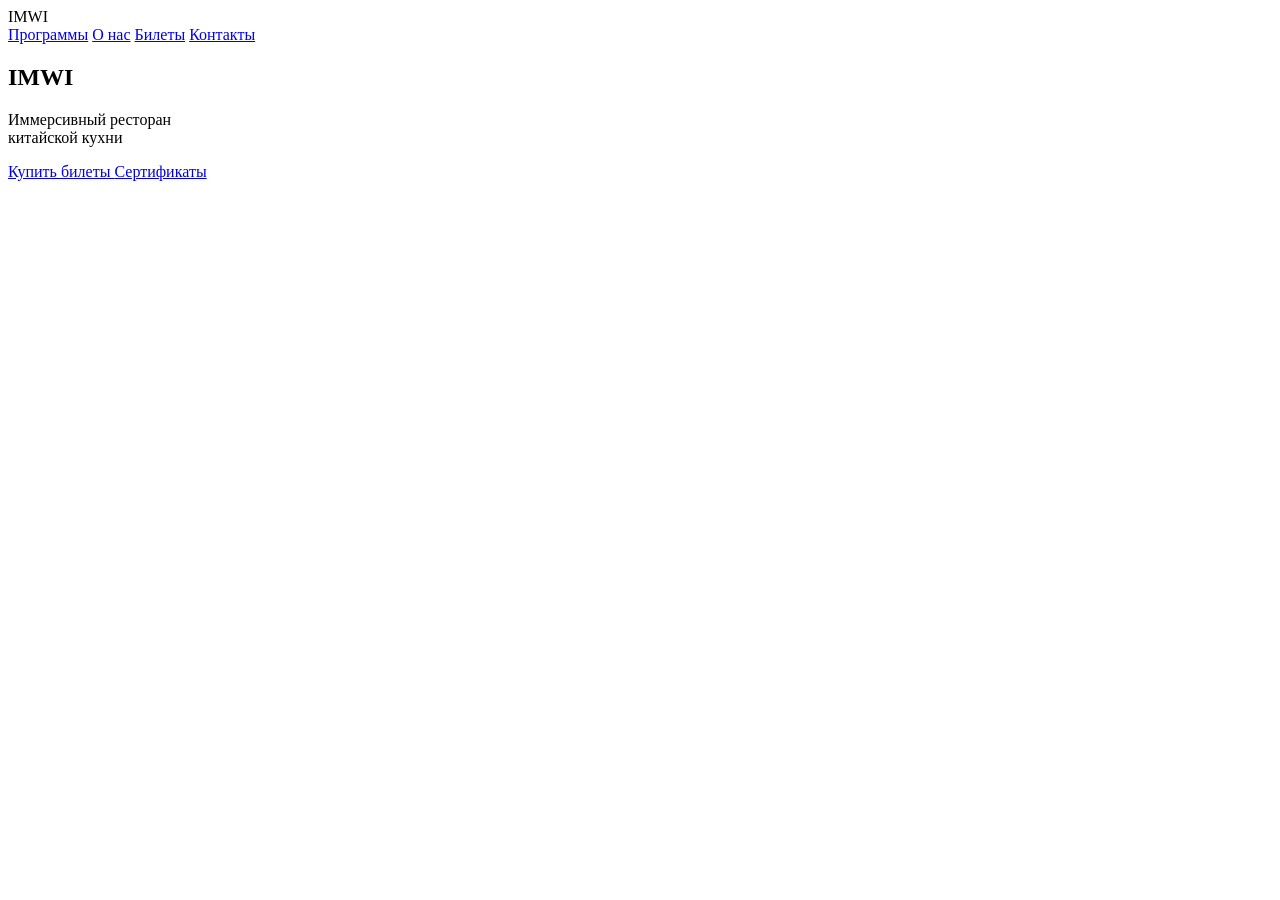
==== index.html @ c6cadc3c "Add files via upload" ====
<!DOCTYPE html>
<html lang="ru">
<head>
    <meta charset="UTF-8">
    <meta name="viewport" content="width=device-width, initial-scale=1.0">
    <title>IMWI</title>
    <link rel="stylesheet" href="style.css">
</head>
<body>

<header>
    <div class="container nav">
        <a class="logo">IMWI</a>

        <nav>
            <a href="#">Программы</a>
            <a href="#">О нас</a>
            <a href="#">Билеты</a>
            <a href="#">Контакты</a>
        </nav>
    </div>
</header>

<section class="hero">

    <div class="overlay"></div>

    <div class="hero-content">

        <h1>IMWI</h1>

        <p>
            Иммерсивный ресторан<br>
            китайской кухни
        </p>

        <div class="buttons">
            <a href="#" class="btn red">
                Купить билеты
            </a>

            <a href="#" class="btn">
                Сертификаты
            </a>
        </div>

    </div>

</section>

</body>
</html>
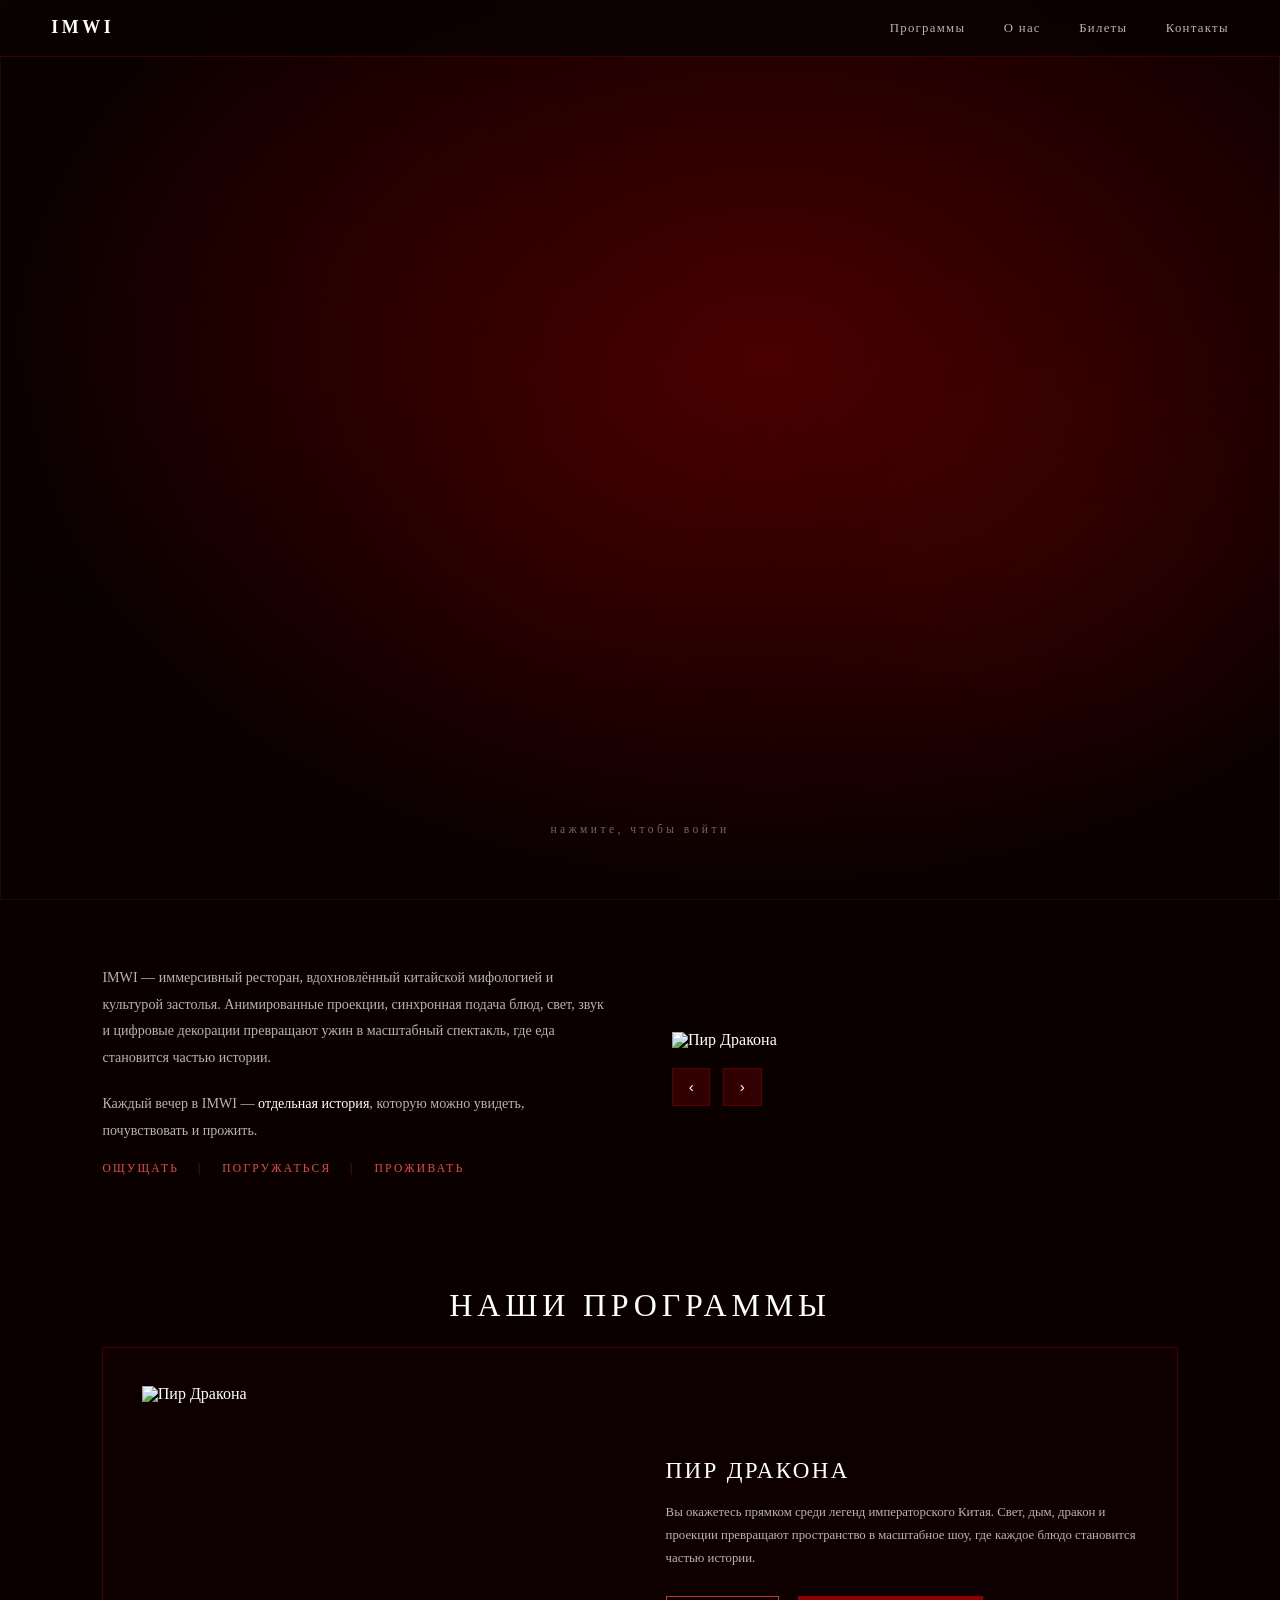
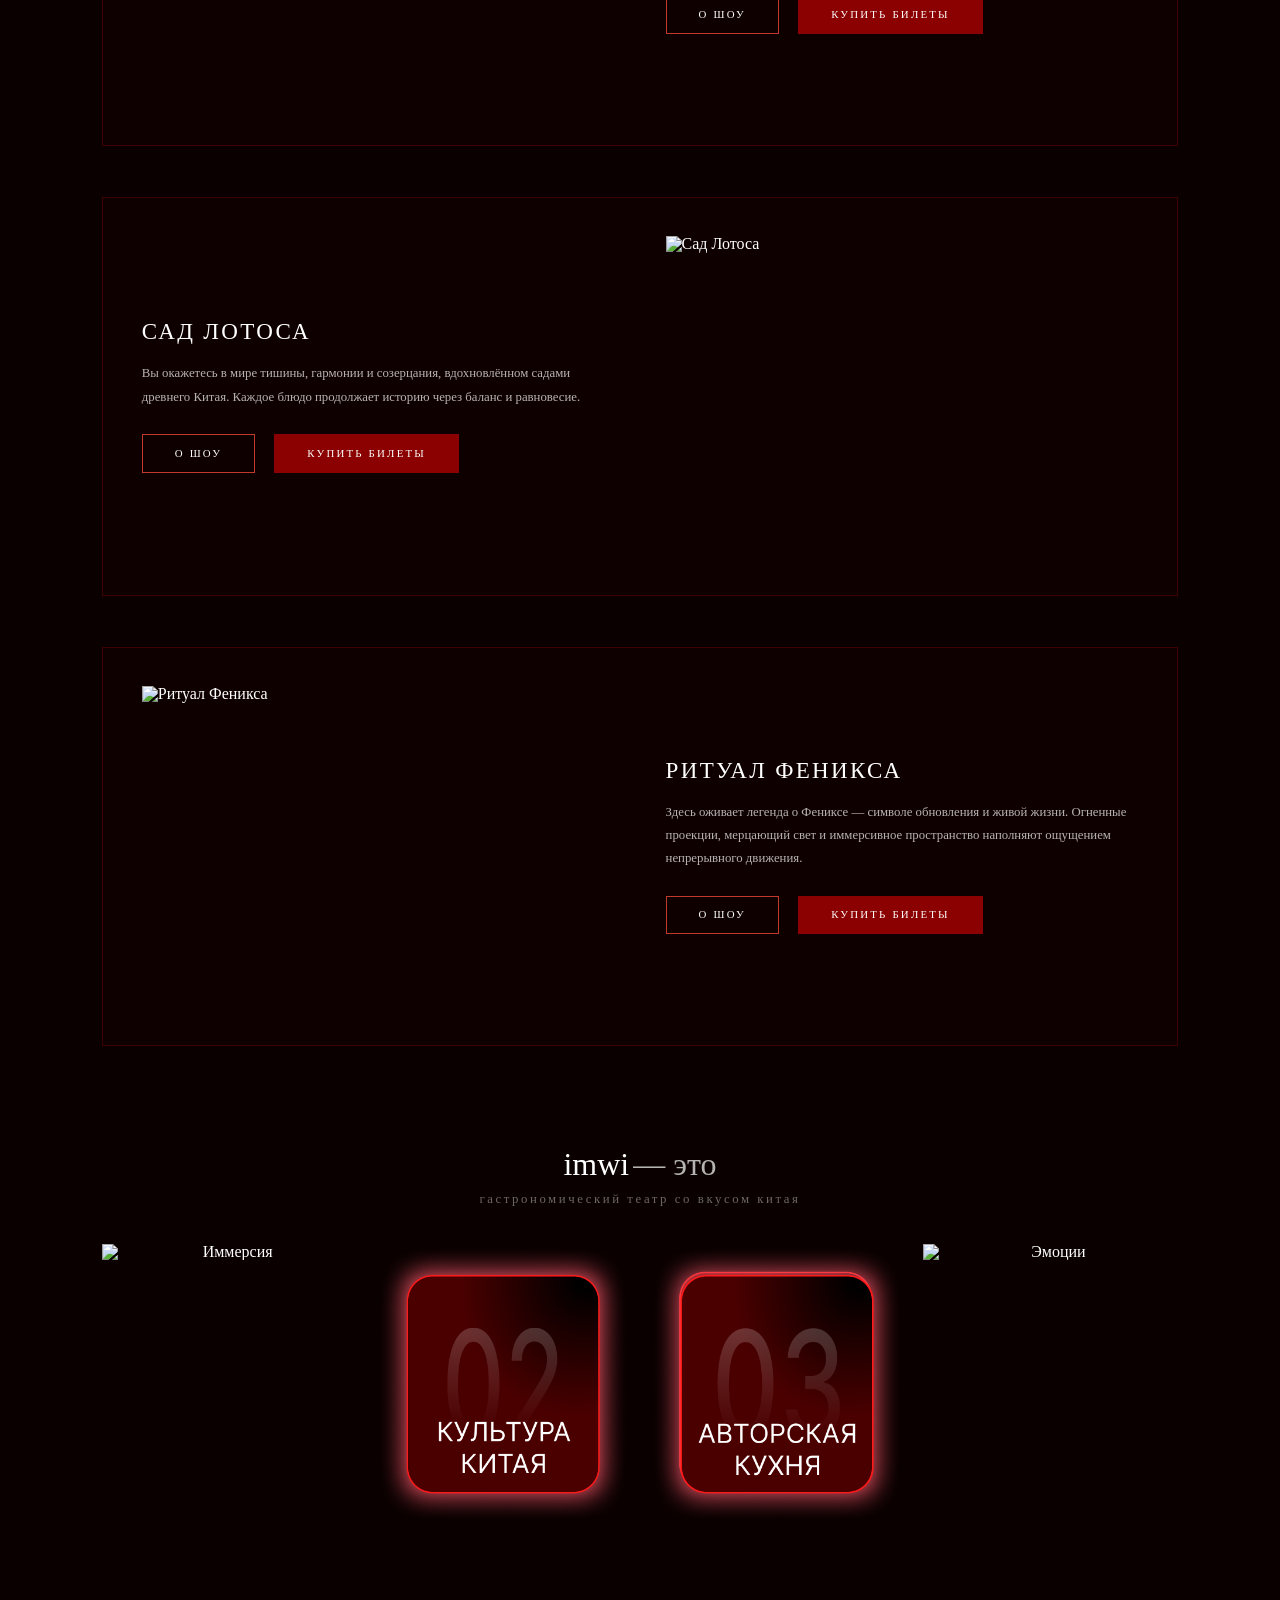
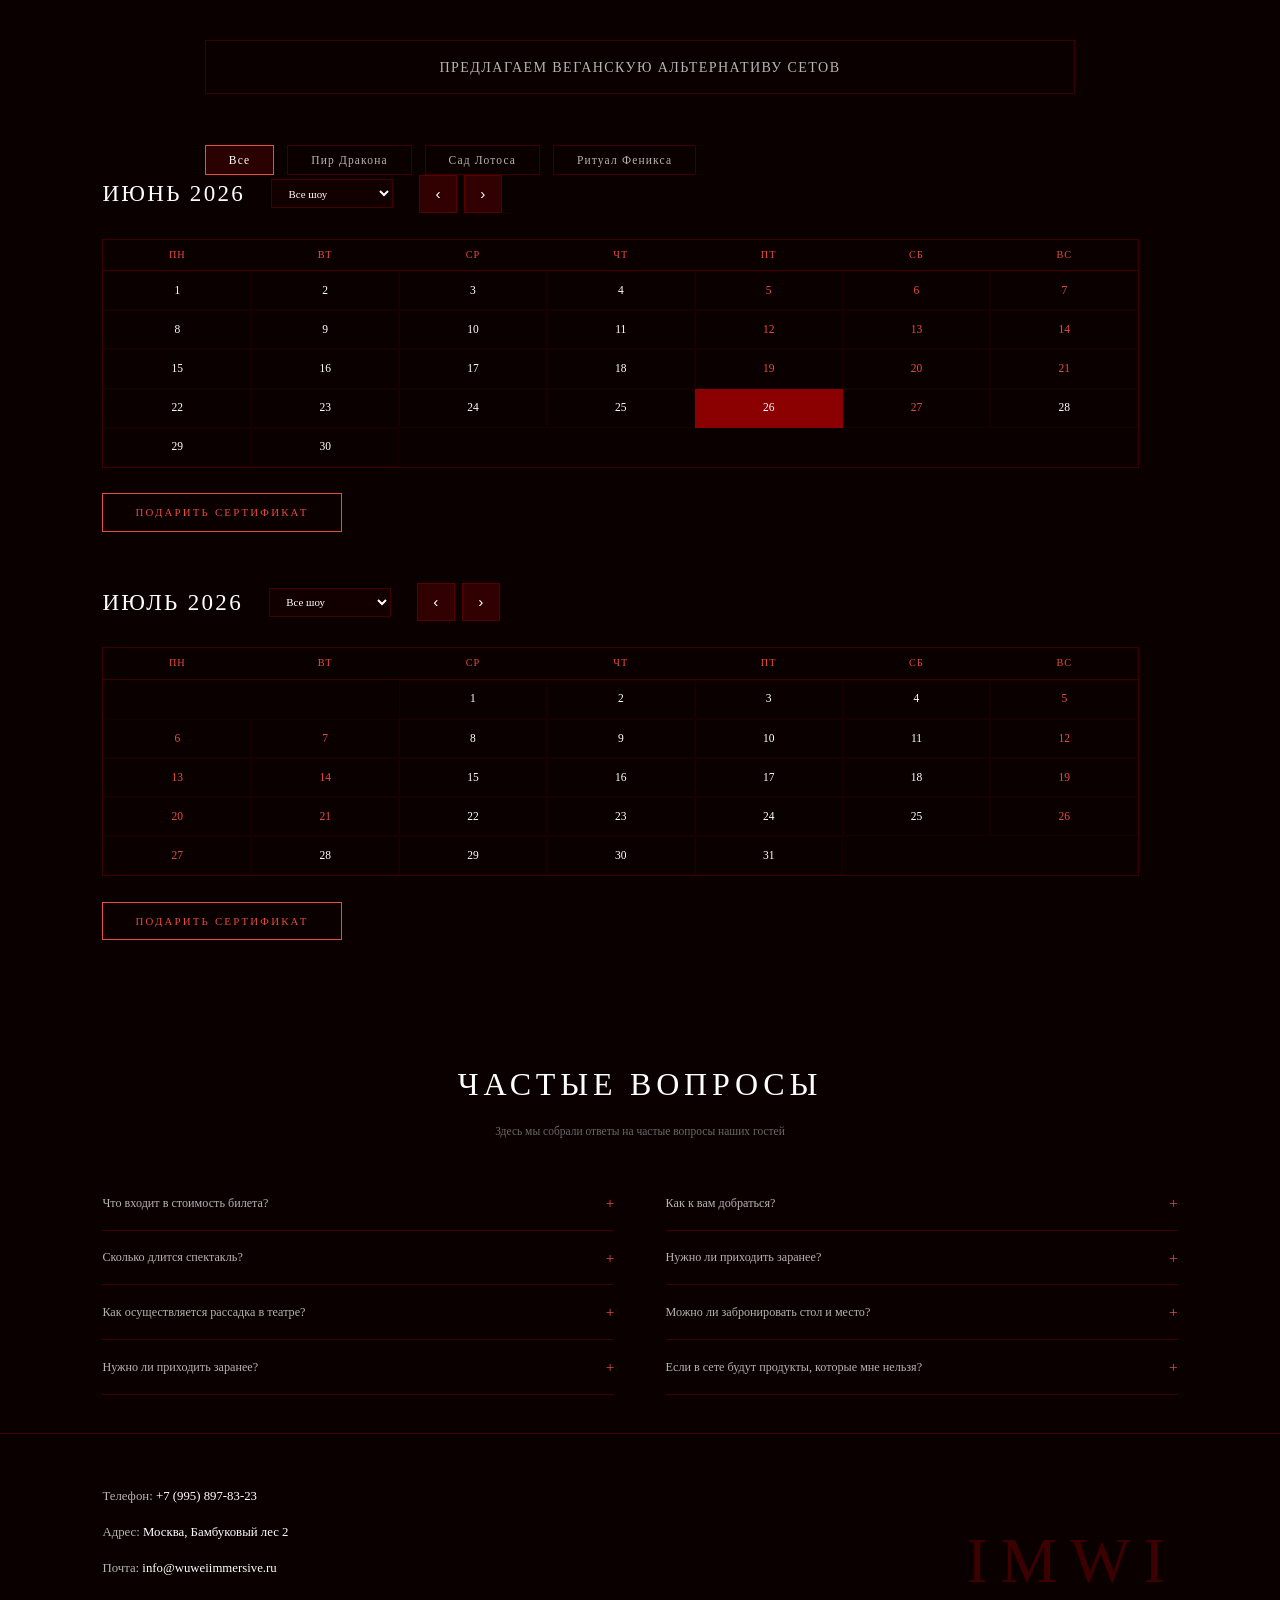
==== commit 9f409154: "Add files via upload" ====
--- a/index.html
+++ b/index.html
@@ -3,50 +3,195 @@
 <head>
     <meta charset="UTF-8">
     <meta name="viewport" content="width=device-width, initial-scale=1.0">
-    <title>IMWI</title>
-    <link rel="stylesheet" href="style.css">
+    <title>IMWI — Иммерсивный ресторан</title>
+    <link rel="stylesheet" href="./css/style.css">
+    <script src="./js/js.js" charset="UTF-8" defer></script>
 </head>
 <body>
 
-<header>
-    <div class="container nav">
-        <a class="logo">IMWI</a>
+<div class="bg-anim">
+    <div class="bg-blob"></div>
+    <div class="bg-blob"></div>
+    <div class="bg-blob"></div>
+</div>
+<div class="scroll-line" id="scrollLine"></div>
 
-        <nav>
-            <a href="#">Программы</a>
-            <a href="#">О нас</a>
-            <a href="#">Билеты</a>
-            <a href="#">Контакты</a>
-        </nav>
+<!-- NAV -->
+<nav>
+    <a class="nav-logo" href="index.html">IMWI</a>
+    <div class="nav-links">
+        <a href="index.html#programs">Программы</a>
+        <a href="home.html">О нас</a>
+        <a href="tickets.html">Билеты</a>
+        <a href="contacts.html">Контакты</a>
     </div>
-</header>
+</nav>
 
-<section class="hero">
+<!-- HERO — клик открывает контент -->
+<section class="hero" id="hero" onclick="revealHero()">
+    <img src="./img/hero-bg.png" class="hero-bg-img" alt="">
+    <div class="hero-bg-overlay"></div>
+    <div class="hero-content" id="heroContent">
+        <h1 class="hero-title">IMWI</h1>
+        <p class="hero-subtitle">Иммерсивный ресторан<br>китайской кухни</p>
+        <div class="hero-btns">
+            <a href="tickets.html" class="btn btn-filled" onclick="event.stopPropagation()">КУПИТЬ БИЛЕТЫ</a>
+        </div>
+    </div>
+    <span class="hero-hint" id="heroHint">нажмите, чтобы войти</span>
+</section>
 
-    <div class="overlay"></div>
+<!-- О РЕСТОРАНЕ -->
+<section class="about-rest fade-in" id="about-rest">
+    <div class="about-rest__text">
+        <p>IMWI — иммерсивный ресторан, вдохновлённый китайской мифологией и культурой застолья. Анимированные проекции, синхронная подача блюд, свет, звук и цифровые декорации превращают ужин в масштабный спектакль, где еда становится частью истории.</p>
+        <p>Каждый вечер в IMWI — <em>отдельная история</em>, которую можно увидеть, почувствовать и прожить.</p>
+        <div class="about-rest__links">
+            <span>ОЩУЩАТЬ</span>
+            <span class="dot">|</span>
+            <span>ПОГРУЖАТЬСЯ</span>
+            <span class="dot">|</span>
+            <span>ПРОЖИВАТЬ</span>
+        </div>
+    </div>
+    <!-- Слайдер со стрелками -->
+    <div class="about-rest__slider">
+        <div class="slider-wrap" id="homeSlider">
+            <img src="./img/pir-hall.jpg" class="active" alt="Пир Дракона">
+            <img src="./img/lotus-hall.jpg" alt="Сад Лотоса">
+            <img src="./img/fenix-hall.jpg" alt="Ритуал Феникса">
+        </div>
+        <div class="slider-arrows">
+            <button class="arrow-btn" onclick="slideImages('homeSlider',-1)">&#8249;</button>
+            <button class="arrow-btn" onclick="slideImages('homeSlider',1)">&#8250;</button>
+        </div>
+    </div>
+</section>
 
-    <div class="hero-content">
+<!-- НАШИ ПРОГРАММЫ -->
+<section id="programs">
+    <h2 class="sec-title fade-in">НАШИ ПРОГРАММЫ</h2>
 
-        <h1>IMWI</h1>
-
-        <p>
-            Иммерсивный ресторан<br>
-            китайской кухни
-        </p>
-
-        <div class="buttons">
-            <a href="#" class="btn red">
-                Купить билеты
-            </a>
-
-            <a href="#" class="btn">
-                Сертификаты
-            </a>
+    <!-- ПИР ДРАКОНА -->
+    <div class="program-row fade-in">
+        <img src="./img/pir-hall.jpg" alt="Пир Дракона">
+        <div class="program-row__info">
+            <h3>ПИР ДРАКОНА</h3>
+            <p>Вы окажетесь прямком среди легенд императорского Китая. Свет, дым, дракон и проекции превращают пространство в масштабное шоу, где каждое блюдо становится частью истории.</p>
+            <div class="program-row__btns">
+                <a href="pirdracona.html" class="btn">О ШОУ</a>
+                <a href="tickets.html" class="btn btn-filled">КУПИТЬ БИЛЕТЫ</a>
+            </div>
         </div>
-
     </div>
 
+    <!-- САД ЛОТОСА (реверс) -->
+    <div class="program-row program-row--reverse fade-in">
+        <img src="./img/lotus-hall.jpg" alt="Сад Лотоса">
+        <div class="program-row__info">
+            <h3>САД ЛОТОСА</h3>
+            <p>Вы окажетесь в мире тишины, гармонии и созерцания, вдохновлённом садами древнего Китая. Каждое блюдо продолжает историю через баланс и равновесие.</p>
+            <div class="program-row__btns">
+                <a href="lotos.html" class="btn">О ШОУ</a>
+                <a href="tickets.html" class="btn btn-filled">КУПИТЬ БИЛЕТЫ</a>
+            </div>
+        </div>
+    </div>
+
+    <!-- РИТУАЛ ФЕНИКСА -->
+    <div class="program-row fade-in">
+        <img src="./img/fenix-hall.jpg" alt="Ритуал Феникса">
+        <div class="program-row__info">
+            <h3>РИТУАЛ ФЕНИКСА</h3>
+            <p>Здесь оживает легенда о Фениксе — символе обновления и живой жизни. Огненные проекции, мерцающий свет и иммерсивное пространство наполняют ощущением непрерывного движения.</p>
+            <div class="program-row__btns">
+                <a href="phoenix.html" class="btn">О ШОУ</a>
+                <a href="tickets.html" class="btn btn-filled">КУПИТЬ БИЛЕТЫ</a>
+            </div>
+        </div>
+    </div>
 </section>
 
+<!-- IMWI — ЭТО (4 карточки) -->
+<section class="imwi-is fade-in">
+    <div class="imwi-is__head">
+        <span class="imwi-is__title">imwi</span>
+        <span class="imwi-is__dash"> — это</span>
+        <p class="imwi-is__sub">гастрономический театр со вкусом китая</p>
+    </div>
+    <div class="imwi-cards">
+        <div class="imwi-card fade-in"><img src="./img/rf1.png" alt="Иммерсия"></div>
+        <div class="imwi-card fade-in"><img src="./img/rf2.png" alt="Культура Китая"></div>
+        <div class="imwi-card fade-in"><img src="./img/rf3.png" alt="Авторская кухня"></div>
+        <div class="imwi-card fade-in"><img src="./img/rf4.png" alt="Эмоции"></div>
+    </div>
+</section>
+
+<!-- КАЛЕНДАРЬ (Июнь + Июль) -->
+<section class="calendar-section">
+    <div class="vegan-banner fade-in">ПРЕДЛАГАЕМ ВЕГАНСКУЮ АЛЬТЕРНАТИВУ СЕТОВ</div>
+
+    <!-- Фильтр шоу -->
+    <div class="show-filter fade-in">
+        <button class="sf-btn sf-btn--active" onclick="setShowFilter('all',this)">Все</button>
+        <button class="sf-btn" onclick="setShowFilter('pir',this)">Пир Дракона</button>
+        <button class="sf-btn" onclick="setShowFilter('lotus',this)">Сад Лотоса</button>
+        <button class="sf-btn" onclick="setShowFilter('fenix',this)">Ритуал Феникса</button>
+    </div>
+
+    <div id="cal-june" class="fade-in"></div>
+    <div id="cal-july" class="fade-in" style="margin-top:4vw"></div>
+</section>
+
+<!-- ЧАСТЫЕ ВОПРОСЫ -->
+<section class="faq-sect fade-in">
+    <h2 class="sec-title">ЧАСТЫЕ ВОПРОСЫ</h2>
+    <p class="faq-intro">Здесь мы собрали ответы на частые вопросы наших гостей</p>
+    <div class="faq-grid">
+        <div class="faq-item">
+            <div class="faq-q">Что входит в стоимость билета?<span>+</span></div>
+            <div class="faq-a">В стоимость входит полный гастрономический сет, иммерсивное шоу, пространство и атмосфера вечера. Напитки приобретаются дополнительно.</div>
+        </div>
+        <div class="faq-item">
+            <div class="faq-q">Как к вам добраться?<span>+</span></div>
+            <div class="faq-a">Мы находимся по адресу: Москва, Бамбуковый лес 2. Ближайшее метро в 5 минутах ходьбы.</div>
+        </div>
+        <div class="faq-item">
+            <div class="faq-q">Сколько длится спектакль?<span>+</span></div>
+            <div class="faq-a">Продолжительность вечера — около двух часов. Включает несколько актов с подачей блюд между ними.</div>
+        </div>
+        <div class="faq-item">
+            <div class="faq-q">Нужно ли приходить заранее?<span>+</span></div>
+            <div class="faq-a">Рекомендуем приходить за 15–20 минут до начала. Вход закрывается в момент начала шоу.</div>
+        </div>
+        <div class="faq-item">
+            <div class="faq-q">Как осуществляется рассадка в театре?<span>+</span></div>
+            <div class="faq-a">Рассадка осуществляется по заранее закреплённым местам. Столы распределяются при оформлении заказа.</div>
+        </div>
+        <div class="faq-item">
+            <div class="faq-q">Можно ли забронировать стол и место?<span>+</span></div>
+            <div class="faq-a">При оформлении заказа вы можете указать предпочтения по расположению. Мы постараемся их учесть.</div>
+        </div>
+        <div class="faq-item">
+            <div class="faq-q">Нужно ли приходить заранее?<span>+</span></div>
+            <div class="faq-a">Рекомендуем приходить за 15–20 минут до начала.</div>
+        </div>
+        <div class="faq-item">
+            <div class="faq-q">Если в сете будут продукты, которые мне нельзя?<span>+</span></div>
+            <div class="faq-a">При оформлении заказа укажите аллергии или непереносимость. Наши повара адаптируют блюда для вас.</div>
+        </div>
+    </div>
+</section>
+
+<!-- КОНТАКТЫ -->
+<footer class="home-contacts fade-in">
+    <div class="home-contacts__info">
+        <p>Телефон: <a href="tel:+79958978323">+7 (995) 897-83-23</a></p>
+        <p>Адрес: <a href="#">Москва, Бамбуковый лес 2</a></p>
+        <p>Почта: <a href="mailto:info@wuweiimmersive.ru">info@wuweiimmersive.ru</a></p>
+    </div>
+    <div class="home-contacts__logo">IMWI</div>
+</footer>
+
 </body>
-</html>+</html>
--- a/css/style.css
+++ b/css/style.css
@@ -0,0 +1,11 @@
+@import "reset.css";
+@import "main.css";
+@import "home.css";
+@import "lotos.css";
+@import "pirdracona.css";
+@import "phoenix.css";
+@import "tickets.css";
+@import "sertificats.css";
+@import "payment.css";
+@import "contacts.css";
+@import "adaptive.css";
